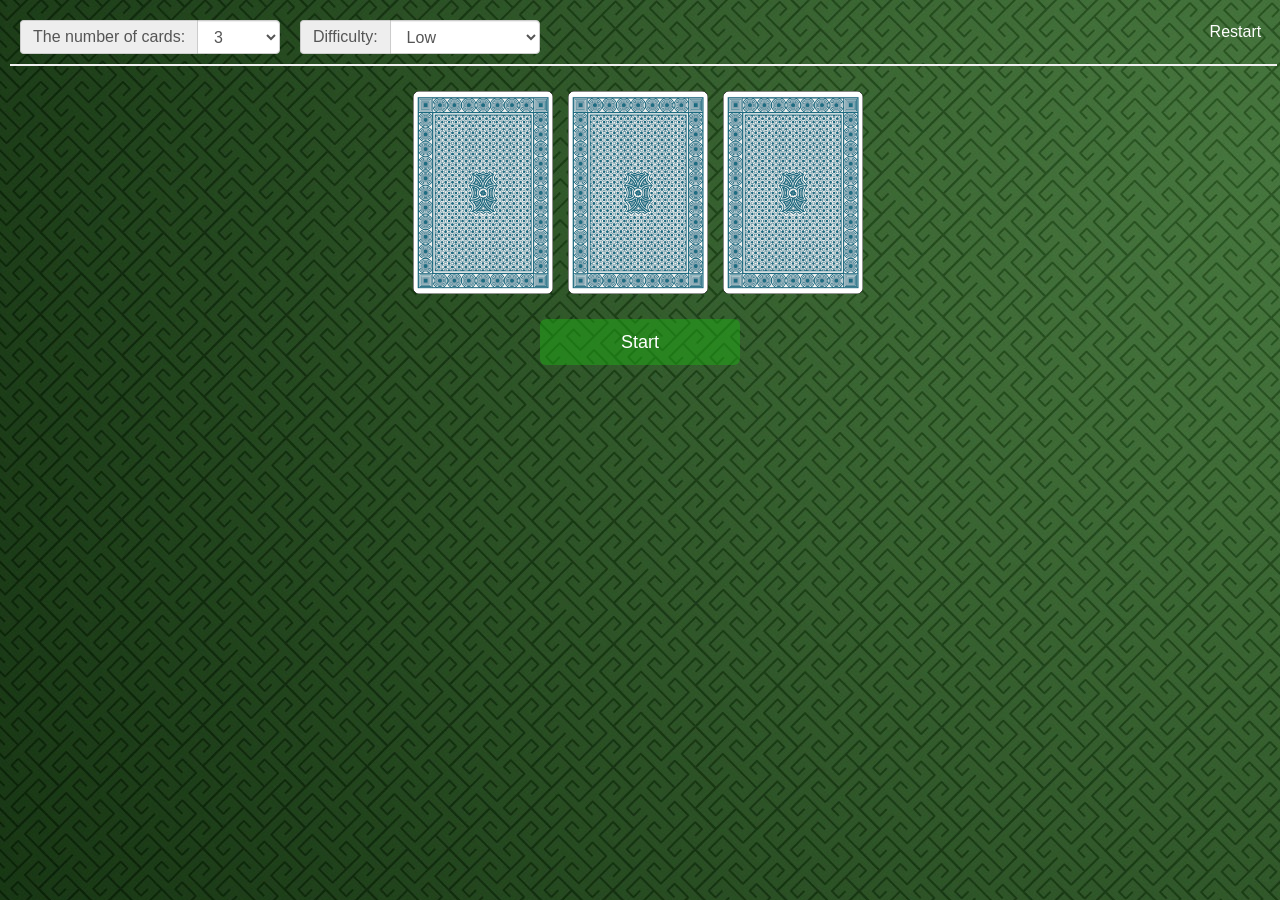
==== QueenOfSpades/index.html @ a4d42622 "Queen Of Spades" ====
﻿<!doctype html>
<html lang="en">
<head>
    <meta charset="utf-8" />
    <title>Queen of spades</title>
    <link rel="stylesheet" href="css\style.css" />
    <link href="css/bootstrap.min.css" rel="stylesheet" />

    <script src="scripts/jquery-2.1.3.min.js"></script>
    <script src="scripts/constants.js"></script>
    <script src="scripts/timer.js"></script>
    <script src="scripts/main.js"></script>

</head>
<body>
    <div class="topMenu">
        <div class="CardsNumber">
            <div class="input-group">
                <span class="input-group-addon" id="Number-addon">The number of cards:</span>
                <select id="TheNumberOfCards" style="" class="form-control" aria-describedby="sizing-addon"></select>
            </div>
        </div>

        <div class="Difficulty">
            <div class="input-group">
                <span class="input-group-addon" id="Difficulty-addon">Difficulty:</span>
                <select id="DifficultyLevel" class="form-control" aria-describedby="Difficulty-addon"></select>
            </div>
        </div>
        <button id="restart" class="restart">Restart</button>
    </div>

    <div style="clear: both;"></div>

    <div style="text-align: center; margin-top: 10px;">
        <div id="table"></div>
        <br />
        <br />
        <button id="ready" class="btn btn-lg ready">Start</button>
        <p id="mistakes" hidden><label id="info"></label></p>
        <div id="sample_timer" hidden></div>
        <div id="sample_countdown" hidden></div>
        <button id="tryAgain" class="btn-link" hidden>Try again</button>
        <button id="nextStage" class="btn-link" hidden>Next stage</button>

    </div>
    <br />
</body>
</html>
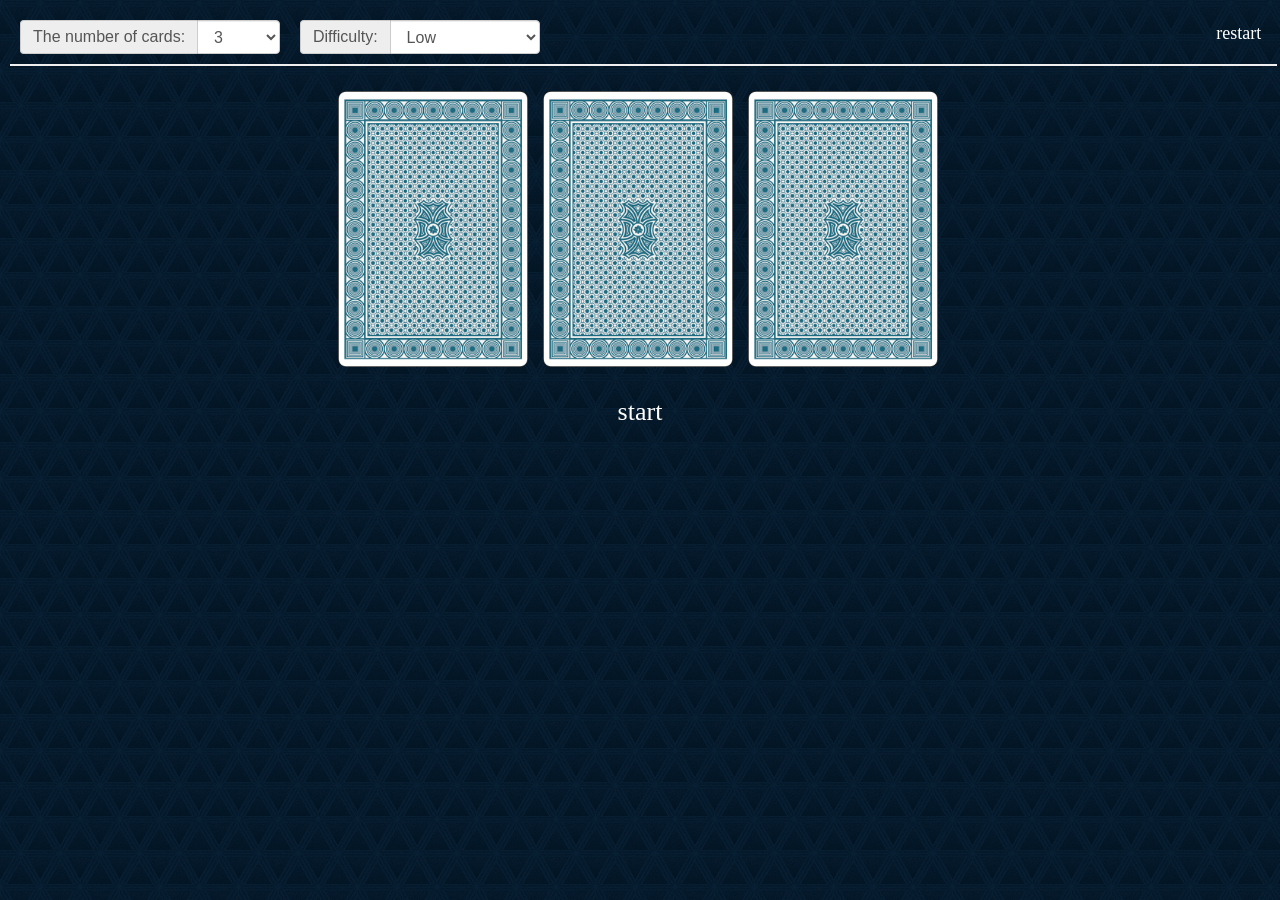
==== commit 10905845: "Redesign" ====
--- a/QueenOfSpades/index.html
+++ b/QueenOfSpades/index.html
@@ -27,7 +27,7 @@
                 <select id="DifficultyLevel" class="form-control" aria-describedby="Difficulty-addon"></select>
             </div>
         </div>
-        <button id="restart" class="restart">Restart</button>
+        <button id="restart" class="restart">restart</button>
     </div>
 
     <div style="clear: both;"></div>
@@ -36,7 +36,7 @@
         <div id="table"></div>
         <br />
         <br />
-        <button id="ready" class="btn btn-lg ready">Start</button>
+        <button id="ready" class="ready">start</button>
         <p id="mistakes" hidden><label id="info"></label></p>
         <div id="sample_timer" hidden></div>
         <div id="sample_countdown" hidden></div>
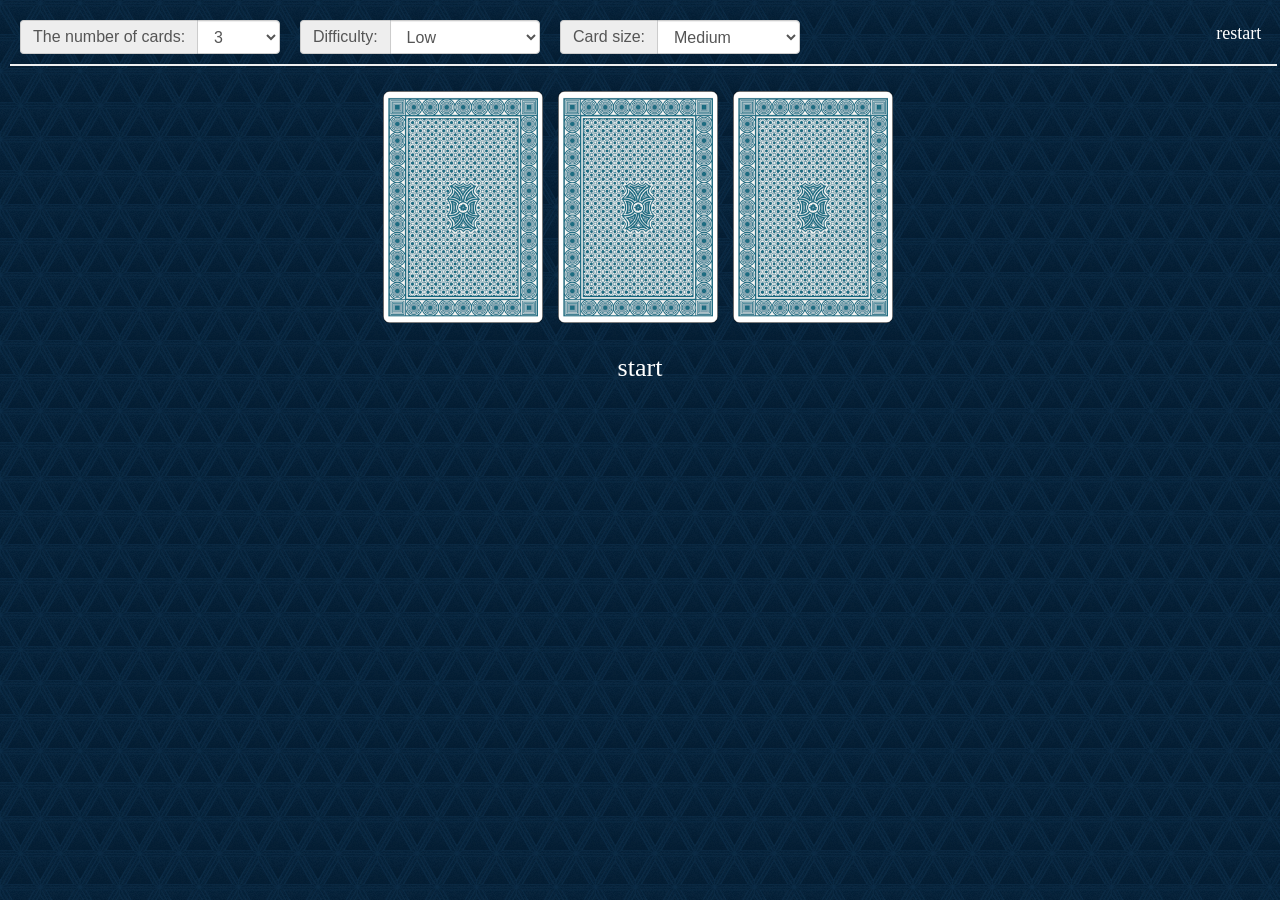
==== commit ef8c4a06: "Change card size" ====
--- a/QueenOfSpades/index.html
+++ b/QueenOfSpades/index.html
@@ -27,6 +27,13 @@
                 <select id="DifficultyLevel" class="form-control" aria-describedby="Difficulty-addon"></select>
             </div>
         </div>
+
+        <div class="CardSize">
+            <div class="input-group">
+                <span class="input-group-addon" id="CardSize-addon">Card size:</span>
+                <select id="CardSize" class="form-control" aria-describedby="CardSize-addon"></select>
+            </div>
+        </div>
         <button id="restart" class="restart">restart</button>
     </div>
 
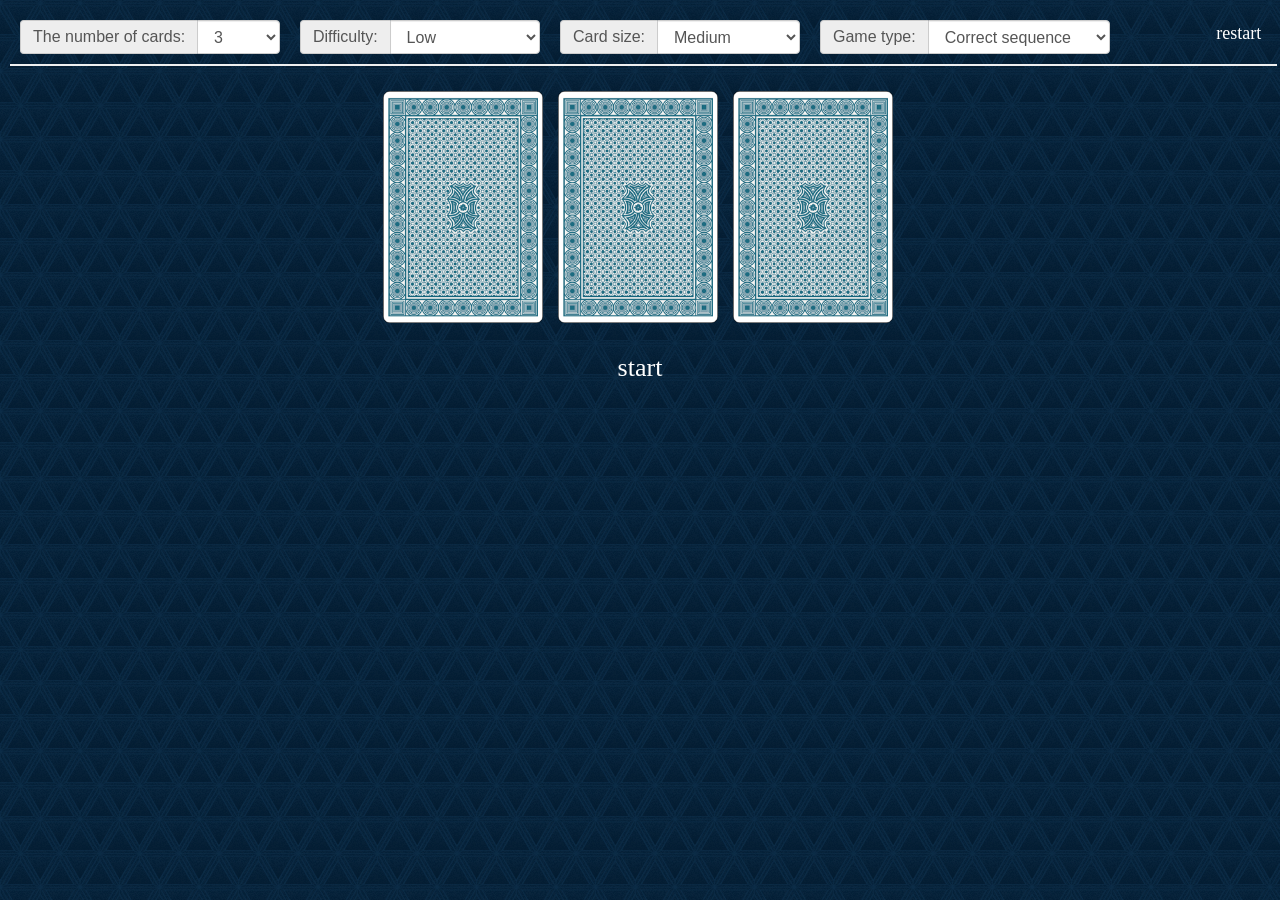
==== commit 2e28850f: "A new type of game - Extra card" ====
--- a/QueenOfSpades/index.html
+++ b/QueenOfSpades/index.html
@@ -34,6 +34,17 @@
                 <select id="CardSize" class="form-control" aria-describedby="CardSize-addon"></select>
             </div>
         </div>
+
+        <div class="CardSize">
+            <div class="input-group" style="width: 290px;">
+                <span class="input-group-addon">Game type:</span>
+                <select id="GameType" class="form-control">
+                    <option value="1">Correct sequence</option>
+                    <option value="2">Extra Cards</option>
+                </select>
+            </div>
+        </div>
+
         <button id="restart" class="restart">restart</button>
     </div>
 
@@ -44,11 +55,12 @@
         <br />
         <br />
         <button id="ready" class="ready">start</button>
+        <button id="tryAgain" hidden> <img src="images/refresh.png" /> try again</button>
+        <button id="nextStage" hidden><img src="images/next.png" /> next stage</button>
         <p id="mistakes" hidden><label id="info"></label></p>
         <div id="sample_timer" hidden></div>
         <div id="sample_countdown" hidden></div>
-        <button id="tryAgain" class="btn-link" hidden>Try again</button>
-        <button id="nextStage" class="btn-link" hidden>Next stage</button>
+        
 
     </div>
     <br />
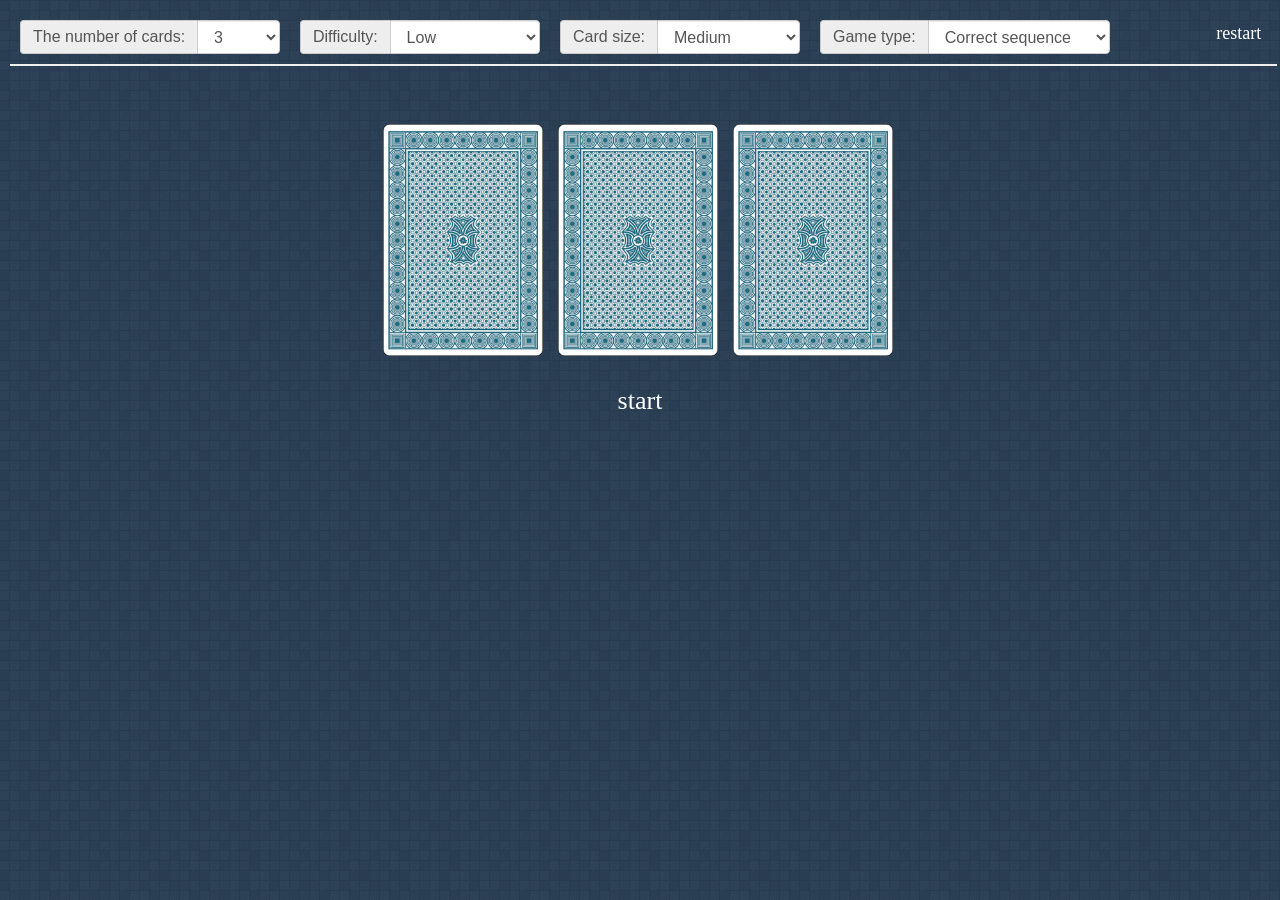
==== commit 7a83a7d7: "Game description has been added" ====
--- a/QueenOfSpades/index.html
+++ b/QueenOfSpades/index.html
@@ -51,6 +51,7 @@
     <div style="clear: both;"></div>
 
     <div style="text-align: center; margin-top: 10px;">
+        <p id="description">&nbsp;</p>
         <div id="table"></div>
         <br />
         <br />
